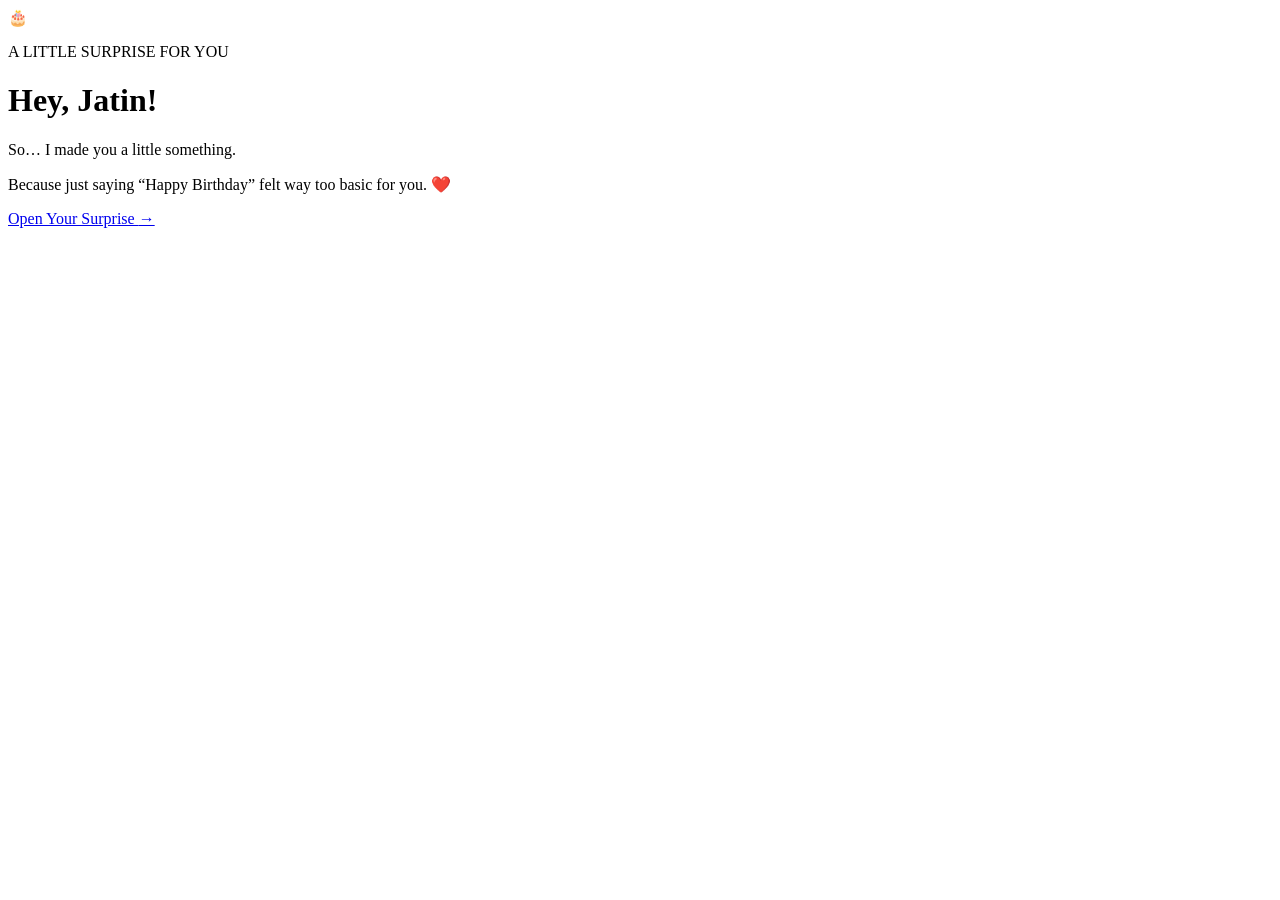
==== index.html @ 41edb3ac "Create index.html" ====
<!DOCTYPE html>
<html lang="en">
<head>
  <meta charset="UTF-8">
  <meta name="viewport" content="width=device-width, initial-scale=1.0">
  <title>A Little Surprise 🎂</title>
  <link rel="stylesheet" href="style.css">
</head>
<body>

  <div class="sparkles"></div>

  <main class="page">
    <div class="card">

      <div class="emoji">🎂</div>

      <p class="eyebrow">A LITTLE SURPRISE FOR YOU</p>

      <h1>Hey, <span class="name">Jatin</span>!</h1>

      <p class="intro">
       So… I made you a little something.
      </p>

      <p class="small">
       Because just saying “Happy Birthday” felt way too basic for you. ❤️
      </p>

      <a class="btn" href="message.html">
        Open Your Surprise <span>→</span>
      </a>

    </div>
  </main>

  <script src="script.js"></script>
</body>
</html>
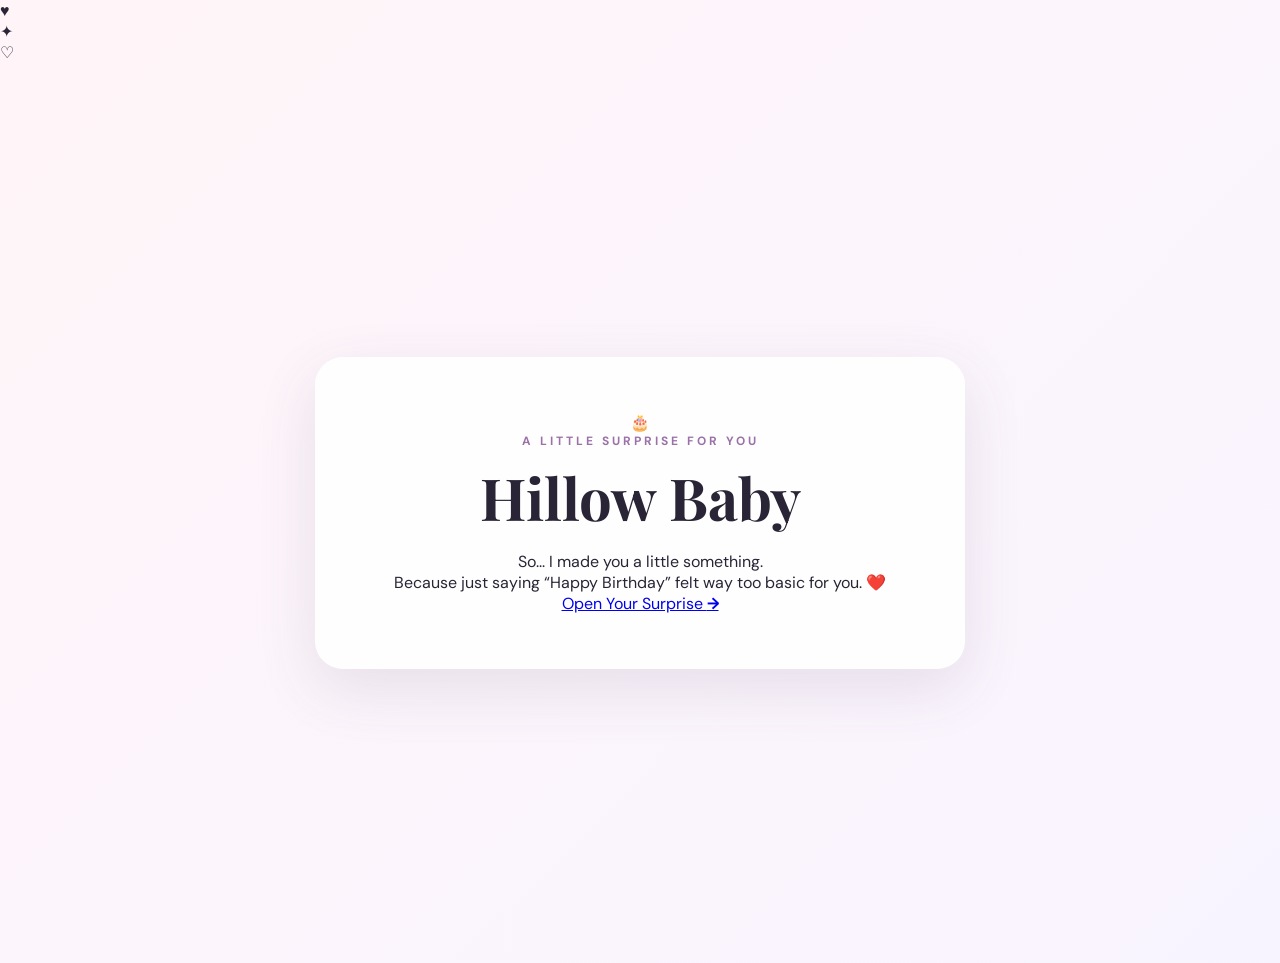
==== commit 6a677c1d: "Update index.html" ====
--- a/index.html
+++ b/index.html
@@ -3,37 +3,45 @@
 <head>
   <meta charset="UTF-8">
   <meta name="viewport" content="width=device-width, initial-scale=1.0">
-  <title>A Little Surprise 🎂</title>
+  <title>For Jatin ❤️</title>
   <link rel="stylesheet" href="style.css">
 </head>
+
 <body>
 
-  <div class="sparkles"></div>
+  <div class="bg-decor decor-1">♥</div>
+  <div class="bg-decor decor-2">✦</div>
+  <div class="bg-decor decor-3">♡</div>
 
   <main class="page">
-    <div class="card">
 
-      <div class="emoji">🎂</div>
+    <section class="card home-card">
 
-      <p class="eyebrow">A LITTLE SURPRISE FOR YOU</p>
+      <div class="hero-icon">🎂</div>
 
-      <h1>Hey, <span class="name">Jatin</span>!</h1>
+      <div class="eyebrow">
+        <span></span>
+        A LITTLE SURPRISE FOR YOU
+        <span></span>
+      </div>
 
-      <p class="intro">
-       So… I made you a little something.
+      <h1>Hillow <strong>Baby</strong></h1>
+
+      <p class="headline">
+        So... I made you a little something.
       </p>
 
-      <p class="small">
-       Because just saying “Happy Birthday” felt way too basic for you. ❤️
+      <p class="subtext">
+        Because just saying “Happy Birthday” felt way too basic for you. ❤️
       </p>
 
-      <a class="btn" href="message.html">
-        Open Your Surprise <span>→</span>
+      <a class="button" href="message.html">
+        Open Your Surprise <b>→</b>
       </a>
 
-    </div>
+    </section>
+
   </main>
 
-  <script src="script.js"></script>
 </body>
 </html>
--- a/style.css
+++ b/style.css
@@ -0,0 +1,301 @@
+@import url('https://fonts.googleapis.com/css2?family=DM+Sans:wght@400;500;600;700&family=Playfair+Display:wght@600;700&display=swap');
+
+* {
+  margin: 0;
+  padding: 0;
+  box-sizing: border-box;
+}
+
+body {
+  min-height: 100vh;
+  font-family: 'DM Sans', sans-serif;
+  background: linear-gradient(135deg, #fff5f8, #f8f4ff);
+  color: #292536;
+  overflow-x: hidden;
+}
+
+.page {
+  min-height: 100vh;
+  display: flex;
+  justify-content: center;
+  align-items: center;
+  padding: 30px 20px;
+  position: relative;
+  z-index: 2;
+}
+
+.card {
+  width: 100%;
+  max-width: 650px;
+  padding: 55px 45px;
+  text-align: center;
+  background: rgba(255, 255, 255, 0.88);
+  border-radius: 28px;
+  box-shadow: 0 20px 60px rgba(90, 70, 100, 0.12);
+  backdrop-filter: blur(10px);
+  animation: cardIn 0.8s ease;
+}
+
+@keyframes cardIn {
+  from {
+    opacity: 0;
+    transform: translateY(25px);
+  }
+
+  to {
+    opacity: 1;
+    transform: translateY(0);
+  }
+}
+
+.emoji {
+  font-size: 58px;
+  margin-bottom: 20px;
+  animation: float 3s ease-in-out infinite;
+}
+
+@keyframes float {
+  0%, 100% {
+    transform: translateY(0);
+  }
+
+  50% {
+    transform: translateY(-8px);
+  }
+}
+
+.eyebrow {
+  font-size: 12px;
+  font-weight: 700;
+  letter-spacing: 3px;
+  color: #9b72a8;
+  margin-bottom: 15px;
+}
+
+h1 {
+  font-family: 'Playfair Display', serif;
+  font-size: clamp(38px, 7vw, 58px);
+  line-height: 1.15;
+  margin-bottom: 20px;
+}
+
+.name {
+  color: #d46a91;
+}
+
+.intro {
+  font-size: 18px;
+  line-height: 1.7;
+  margin-bottom: 12px;
+}
+
+.small {
+  max-width: 470px;
+  margin: 0 auto 30px;
+  font-size: 14px;
+  line-height: 1.7;
+  color: #77717c;
+}
+
+.btn {
+  display: inline-flex;
+  align-items: center;
+  gap: 10px;
+  padding: 15px 25px;
+  border-radius: 50px;
+  background: #292536;
+  color: white;
+  text-decoration: none;
+  font-weight: 600;
+  transition: 0.3s ease;
+}
+
+.btn:hover {
+  transform: translateY(-3px);
+  box-shadow: 0 10px 25px rgba(41, 37, 54, 0.2);
+}
+
+.message-card {
+  max-width: 700px;
+}
+
+.message {
+  margin: 30px auto;
+  max-width: 570px;
+  text-align: left;
+}
+
+.message p {
+  font-size: 16px;
+  line-height: 1.8;
+  margin-bottom: 18px;
+  color: #5d5863;
+}
+
+.final-card {
+  max-width: 650px;
+}
+
+.gift {
+  width: 150px;
+  height: 140px;
+  margin: 30px auto;
+  border: none;
+  background: transparent;
+  position: relative;
+  cursor: pointer;
+  transition: transform 0.3s ease;
+}
+
+.gift:hover {
+  transform: translateY(-8px);
+}
+
+.gift-box {
+  position: absolute;
+  width: 120px;
+  height: 85px;
+  left: 15px;
+  bottom: 5px;
+  background: #d46a91;
+  border-radius: 5px;
+}
+
+.gift-lid {
+  position: absolute;
+  width: 135px;
+  height: 28px;
+  left: 7px;
+  top: 35px;
+  background: #bd547c;
+  border-radius: 5px;
+  z-index: 2;
+}
+
+.gift-ribbon-v {
+  position: absolute;
+  width: 18px;
+  height: 110px;
+  left: 66px;
+  top: 27px;
+  background: #f7c5d7;
+  z-index: 3;
+}
+
+.gift-ribbon-h {
+  position: absolute;
+  width: 120px;
+  height: 16px;
+  left: 15px;
+  bottom: 39px;
+  background: #f7c5d7;
+  z-index: 3;
+}
+
+.hidden-message {
+  display: none;
+  animation: reveal 0.7s ease;
+}
+
+.hidden-message.show {
+  display: block;
+}
+
+@keyframes reveal {
+  from {
+    opacity: 0;
+    transform: translateY(15px);
+  }
+
+  to {
+    opacity: 1;
+    transform: translateY(0);
+  }
+}
+
+.hidden-message h2 {
+  font-family: 'Playfair Display', serif;
+  font-size: 32px;
+  margin-bottom: 15px;
+}
+
+.hidden-message p {
+  color: #68616d;
+  line-height: 1.7;
+  margin-bottom: 10px;
+}
+
+.love {
+  font-weight: 600;
+}
+
+.back {
+  display: inline-block;
+  margin-top: 25px;
+  color: #8c718d;
+  text-decoration: none;
+  font-size: 14px;
+}
+
+.sparkles::before,
+.sparkles::after {
+  content: '✦  ·  ✧  ·  ✦  ·  ✧';
+  position: fixed;
+  color: rgba(212, 106, 145, 0.25);
+  font-size: 25px;
+  letter-spacing: 15px;
+  animation: sparkleMove 8s linear infinite;
+  pointer-events: none;
+}
+
+.sparkles::before {
+  top: 12%;
+  left: 5%;
+}
+
+.sparkles::after {
+  bottom: 12%;
+  right: 5%;
+  animation-delay: -4s;
+}
+
+@keyframes sparkleMove {
+  0% {
+    transform: translateY(0) rotate(0deg);
+  }
+
+  50% {
+    transform: translateY(20px) rotate(5deg);
+  }
+
+  100% {
+    transform: translateY(0) rotate(0deg);
+  }
+}
+
+@media (max-width: 600px) {
+  .card {
+    padding: 40px 22px;
+    border-radius: 22px;
+  }
+
+  .emoji {
+    font-size: 48px;
+  }
+
+  .intro {
+    font-size: 16px;
+  }
+
+  .message {
+    text-align: center;
+  }
+
+  .message p {
+    font-size: 15px;
+  }
+
+  .btn {
+    padding: 14px 20px;
+  }
+}
